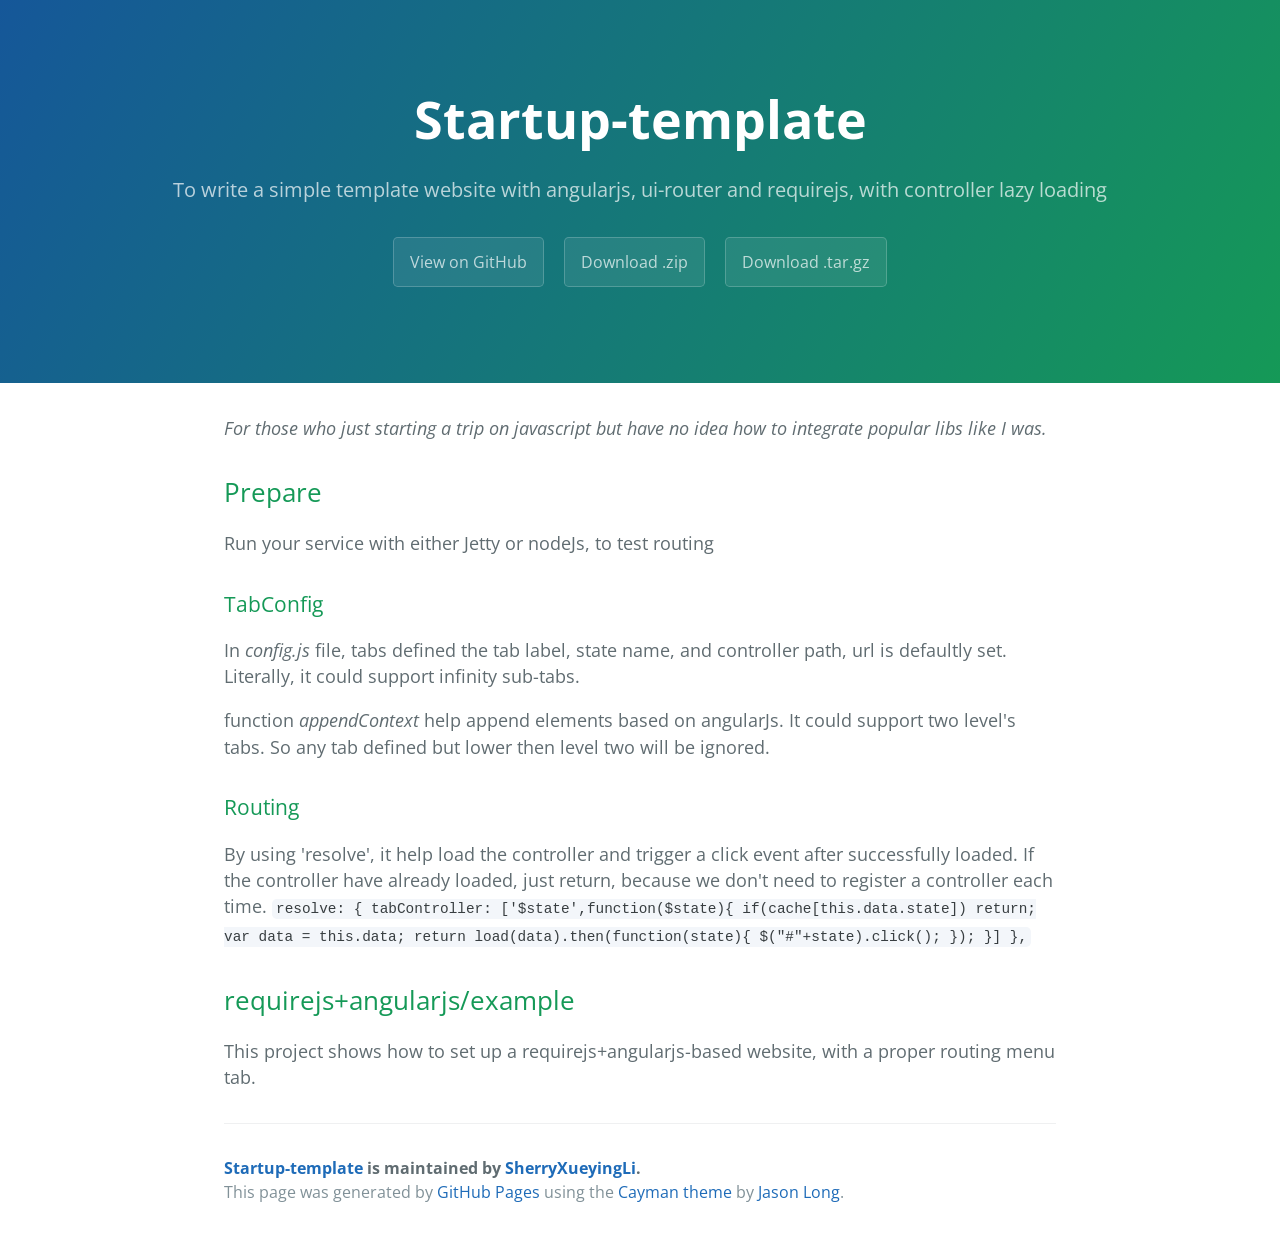
==== index.html @ b0f6df8a "Create gh-pages branch via GitHub" ====
<!DOCTYPE html>
<html lang="en-us">
  <head>
    <meta charset="UTF-8">
    <title>Startup-template by SherryXueyingLi</title>
    <meta name="viewport" content="width=device-width, initial-scale=1">
    <link rel="stylesheet" type="text/css" href="stylesheets/normalize.css" media="screen">
    <link href='https://fonts.googleapis.com/css?family=Open+Sans:400,700' rel='stylesheet' type='text/css'>
    <link rel="stylesheet" type="text/css" href="stylesheets/stylesheet.css" media="screen">
    <link rel="stylesheet" type="text/css" href="stylesheets/github-light.css" media="screen">
  </head>
  <body>
    <section class="page-header">
      <h1 class="project-name">Startup-template</h1>
      <h2 class="project-tagline">To write a simple template website with angularjs, ui-router and requirejs, with controller lazy loading</h2>
      <a href="https://github.com/SherryXueyingLi/startup-template" class="btn">View on GitHub</a>
      <a href="https://github.com/SherryXueyingLi/startup-template/zipball/master" class="btn">Download .zip</a>
      <a href="https://github.com/SherryXueyingLi/startup-template/tarball/master" class="btn">Download .tar.gz</a>
    </section>

    <section class="main-content">
      <p><em>For those who just starting a trip on javascript but have no idea how to integrate popular libs like I was.</em></p>

<h2>
<a id="prepare" class="anchor" href="#prepare" aria-hidden="true"><span aria-hidden="true" class="octicon octicon-link"></span></a>Prepare</h2>

<p>Run your service with either Jetty or nodeJs, to test routing</p>

<h3>
<a id="tabconfig" class="anchor" href="#tabconfig" aria-hidden="true"><span aria-hidden="true" class="octicon octicon-link"></span></a>TabConfig</h3>

<p>In <em>config.js</em> file, tabs defined the tab label, state name, and controller path, url is defaultly set.
Literally, it could support infinity sub-tabs.</p>

<p>function <em>appendContext</em> help append elements based on angularJs. 
It could support two level's tabs. So any tab defined but lower then level two will be ignored.</p>

<h3>
<a id="routing" class="anchor" href="#routing" aria-hidden="true"><span aria-hidden="true" class="octicon octicon-link"></span></a>Routing</h3>

<p>By using 'resolve', it help load the controller and trigger a click event after successfully loaded.
If the controller have already loaded, just return, because we don't need to register a controller each time.
<code>resolve: {
                tabController: ['$state',function($state){
                    if(cache[this.data.state]) return;
                    var data = this.data;
                    return load(data).then(function(state){
                        $("#"+state).click();
                    });
                }]
            },</code></p>

<h2>
<a id="requirejsangularjsexample" class="anchor" href="#requirejsangularjsexample" aria-hidden="true"><span aria-hidden="true" class="octicon octicon-link"></span></a>requirejs+angularjs/example</h2>

<p>This project shows how to set up a requirejs+angularjs-based website, with a proper routing menu tab.</p>

      <footer class="site-footer">
        <span class="site-footer-owner"><a href="https://github.com/SherryXueyingLi/startup-template">Startup-template</a> is maintained by <a href="https://github.com/SherryXueyingLi">SherryXueyingLi</a>.</span>

        <span class="site-footer-credits">This page was generated by <a href="https://pages.github.com">GitHub Pages</a> using the <a href="https://github.com/jasonlong/cayman-theme">Cayman theme</a> by <a href="https://twitter.com/jasonlong">Jason Long</a>.</span>
      </footer>

    </section>

  
  </body>
</html>
---- stylesheets/stylesheet.css ----
* {
  box-sizing: border-box; }

body {
  padding: 0;
  margin: 0;
  font-family: "Open Sans", "Helvetica Neue", Helvetica, Arial, sans-serif;
  font-size: 16px;
  line-height: 1.5;
  color: #606c71; }

a {
  color: #1e6bb8;
  text-decoration: none; }
  a:hover {
    text-decoration: underline; }

.btn {
  display: inline-block;
  margin-bottom: 1rem;
  color: rgba(255, 255, 255, 0.7);
  background-color: rgba(255, 255, 255, 0.08);
  border-color: rgba(255, 255, 255, 0.2);
  border-style: solid;
  border-width: 1px;
  border-radius: 0.3rem;
  transition: color 0.2s, background-color 0.2s, border-color 0.2s; }
  .btn + .btn {
    margin-left: 1rem; }

.btn:hover {
  color: rgba(255, 255, 255, 0.8);
  text-decoration: none;
  background-color: rgba(255, 255, 255, 0.2);
  border-color: rgba(255, 255, 255, 0.3); }

@media screen and (min-width: 64em) {
  .btn {
    padding: 0.75rem 1rem; } }

@media screen and (min-width: 42em) and (max-width: 64em) {
  .btn {
    padding: 0.6rem 0.9rem;
    font-size: 0.9rem; } }

@media screen and (max-width: 42em) {
  .btn {
    display: block;
    width: 100%;
    padding: 0.75rem;
    font-size: 0.9rem; }
    .btn + .btn {
      margin-top: 1rem;
      margin-left: 0; } }

.page-header {
  color: #fff;
  text-align: center;
  background-color: #159957;
  background-image: linear-gradient(120deg, #155799, #159957); }

@media screen and (min-width: 64em) {
  .page-header {
    padding: 5rem 6rem; } }

@media screen and (min-width: 42em) and (max-width: 64em) {
  .page-header {
    padding: 3rem 4rem; } }

@media screen and (max-width: 42em) {
  .page-header {
    padding: 2rem 1rem; } }

.project-name {
  margin-top: 0;
  margin-bottom: 0.1rem; }

@media screen and (min-width: 64em) {
  .project-name {
    font-size: 3.25rem; } }

@media screen and (min-width: 42em) and (max-width: 64em) {
  .project-name {
    font-size: 2.25rem; } }

@media screen and (max-width: 42em) {
  .project-name {
    font-size: 1.75rem; } }

.project-tagline {
  margin-bottom: 2rem;
  font-weight: normal;
  opacity: 0.7; }

@media screen and (min-width: 64em) {
  .project-tagline {
    font-size: 1.25rem; } }

@media screen and (min-width: 42em) and (max-width: 64em) {
  .project-tagline {
    font-size: 1.15rem; } }

@media screen and (max-width: 42em) {
  .project-tagline {
    font-size: 1rem; } }

.main-content :first-child {
  margin-top: 0; }
.main-content img {
  max-width: 100%; }
.main-content h1, .main-content h2, .main-content h3, .main-content h4, .main-content h5, .main-content h6 {
  margin-top: 2rem;
  margin-bottom: 1rem;
  font-weight: normal;
  color: #159957; }
.main-content p {
  margin-bottom: 1em; }
.main-content code {
  padding: 2px 4px;
  font-family: Consolas, "Liberation Mono", Menlo, Courier, monospace;
  font-size: 0.9rem;
  color: #383e41;
  background-color: #f3f6fa;
  border-radius: 0.3rem; }
.main-content pre {
  padding: 0.8rem;
  margin-top: 0;
  margin-bottom: 1rem;
  font: 1rem Consolas, "Liberation Mono", Menlo, Courier, monospace;
  color: #567482;
  word-wrap: normal;
  background-color: #f3f6fa;
  border: solid 1px #dce6f0;
  border-radius: 0.3rem; }
  .main-content pre > code {
    padding: 0;
    margin: 0;
    font-size: 0.9rem;
    color: #567482;
    word-break: normal;
    white-space: pre;
    background: transparent;
    border: 0; }
.main-content .highlight {
  margin-bottom: 1rem; }
  .main-content .highlight pre {
    margin-bottom: 0;
    word-break: normal; }
.main-content .highlight pre, .main-content pre {
  padding: 0.8rem;
  overflow: auto;
  font-size: 0.9rem;
  line-height: 1.45;
  border-radius: 0.3rem; }
.main-content pre code, .main-content pre tt {
  display: inline;
  max-width: initial;
  padding: 0;
  margin: 0;
  overflow: initial;
  line-height: inherit;
  word-wrap: normal;
  background-color: transparent;
  border: 0; }
  .main-content pre code:before, .main-content pre code:after, .main-content pre tt:before, .main-content pre tt:after {
    content: normal; }
.main-content ul, .main-content ol {
  margin-top: 0; }
.main-content blockquote {
  padding: 0 1rem;
  margin-left: 0;
  color: #819198;
  border-left: 0.3rem solid #dce6f0; }
  .main-content blockquote > :first-child {
    margin-top: 0; }
  .main-content blockquote > :last-child {
    margin-bottom: 0; }
.main-content table {
  display: block;
  width: 100%;
  overflow: auto;
  word-break: normal;
  word-break: keep-all; }
  .main-content table th {
    font-weight: bold; }
  .main-content table th, .main-content table td {
    padding: 0.5rem 1rem;
    border: 1px solid #e9ebec; }
.main-content dl {
  padding: 0; }
  .main-content dl dt {
    padding: 0;
    margin-top: 1rem;
    font-size: 1rem;
    font-weight: bold; }
  .main-content dl dd {
    padding: 0;
    margin-bottom: 1rem; }
.main-content hr {
  height: 2px;
  padding: 0;
  margin: 1rem 0;
  background-color: #eff0f1;
  border: 0; }

@media screen and (min-width: 64em) {
  .main-content {
    max-width: 64rem;
    padding: 2rem 6rem;
    margin: 0 auto;
    font-size: 1.1rem; } }

@media screen and (min-width: 42em) and (max-width: 64em) {
  .main-content {
    padding: 2rem 4rem;
    font-size: 1.1rem; } }

@media screen and (max-width: 42em) {
  .main-content {
    padding: 2rem 1rem;
    font-size: 1rem; } }

.site-footer {
  padding-top: 2rem;
  margin-top: 2rem;
  border-top: solid 1px #eff0f1; }

.site-footer-owner {
  display: block;
  font-weight: bold; }

.site-footer-credits {
  color: #819198; }

@media screen and (min-width: 64em) {
  .site-footer {
    font-size: 1rem; } }

@media screen and (min-width: 42em) and (max-width: 64em) {
  .site-footer {
    font-size: 1rem; } }

@media screen and (max-width: 42em) {
  .site-footer {
    font-size: 0.9rem; } }
---- stylesheets/github-light.css ----
/*
   Copyright 2014 GitHub Inc.

   Licensed under the Apache License, Version 2.0 (the "License");
   you may not use this file except in compliance with the License.
   You may obtain a copy of the License at

       http://www.apache.org/licenses/LICENSE-2.0

   Unless required by applicable law or agreed to in writing, software
   distributed under the License is distributed on an "AS IS" BASIS,
   WITHOUT WARRANTIES OR CONDITIONS OF ANY KIND, either express or implied.
   See the License for the specific language governing permissions and
   limitations under the License.

*/

.pl-c /* comment */ {
  color: #969896;
}

.pl-c1      /* constant, markup.raw, meta.diff.header, meta.module-reference, meta.property-name, support, support.constant, support.variable, variable.other.constant */,
.pl-s .pl-v /* string variable */ {
  color: #0086b3;
}

.pl-e  /* entity */,
.pl-en /* entity.name */ {
  color: #795da3;
}

.pl-s .pl-s1 /* string source */,
.pl-smi      /* storage.modifier.import, storage.modifier.package, storage.type.java, variable.other, variable.parameter.function */ {
  color: #333;
}

.pl-ent /* entity.name.tag */ {
  color: #63a35c;
}

.pl-k /* keyword, storage, storage.type */ {
  color: #a71d5d;
}

.pl-pds              /* punctuation.definition.string, string.regexp.character-class */,
.pl-s                /* string */,
.pl-s .pl-pse .pl-s1 /* string punctuation.section.embedded source */,
.pl-sr               /* string.regexp */,
.pl-sr .pl-cce       /* string.regexp constant.character.escape */,
.pl-sr .pl-sra       /* string.regexp string.regexp.arbitrary-repitition */,
.pl-sr .pl-sre       /* string.regexp source.ruby.embedded */ {
  color: #183691;
}

.pl-v /* variable */ {
  color: #ed6a43;
}

.pl-id /* invalid.deprecated */ {
  color: #b52a1d;
}

.pl-ii /* invalid.illegal */ {
  background-color: #b52a1d;
  color: #f8f8f8;
}

.pl-sr .pl-cce /* string.regexp constant.character.escape */ {
  color: #63a35c;
  font-weight: bold;
}

.pl-ml /* markup.list */ {
  color: #693a17;
}

.pl-mh        /* markup.heading */,
.pl-mh .pl-en /* markup.heading entity.name */,
.pl-ms        /* meta.separator */ {
  color: #1d3e81;
  font-weight: bold;
}

.pl-mq /* markup.quote */ {
  color: #008080;
}

.pl-mi /* markup.italic */ {
  color: #333;
  font-style: italic;
}

.pl-mb /* markup.bold */ {
  color: #333;
  font-weight: bold;
}

.pl-md /* markup.deleted, meta.diff.header.from-file */ {
  background-color: #ffecec;
  color: #bd2c00;
}

.pl-mi1 /* markup.inserted, meta.diff.header.to-file */ {
  background-color: #eaffea;
  color: #55a532;
}

.pl-mdr /* meta.diff.range */ {
  color: #795da3;
  font-weight: bold;
}

.pl-mo /* meta.output */ {
  color: #1d3e81;
}
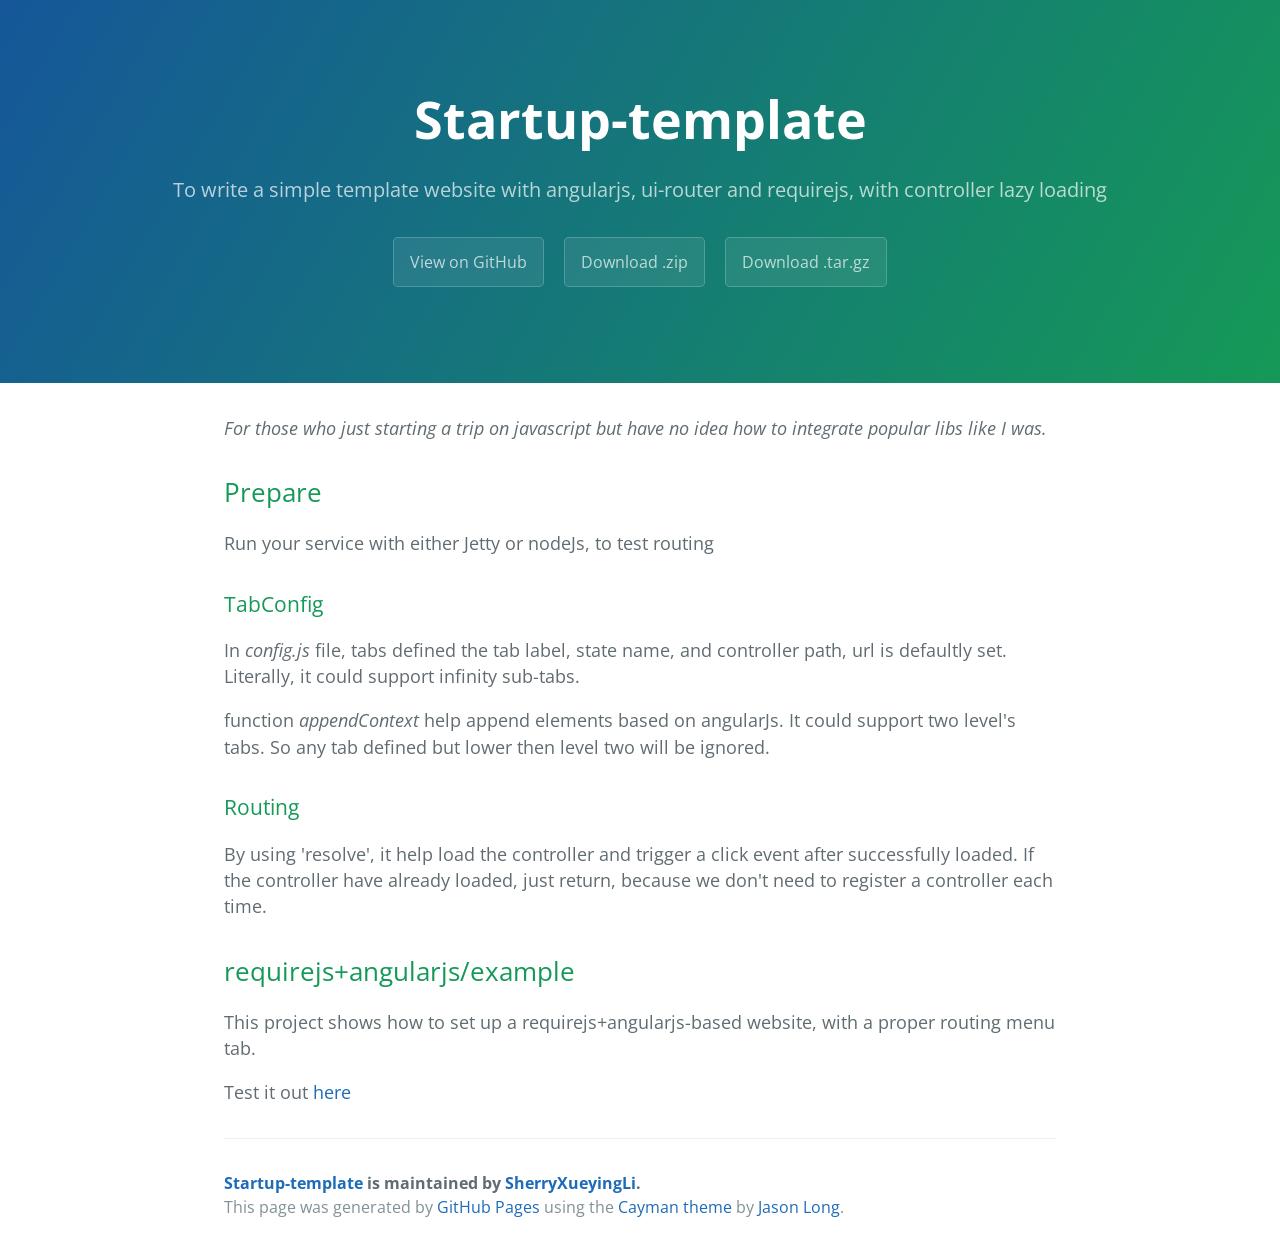
==== commit ce0ccc41: "Create gh-pages branch via GitHub" ====
--- a/index.html
+++ b/index.html
@@ -39,21 +39,14 @@
 <a id="routing" class="anchor" href="#routing" aria-hidden="true"><span aria-hidden="true" class="octicon octicon-link"></span></a>Routing</h3>
 
 <p>By using 'resolve', it help load the controller and trigger a click event after successfully loaded.
-If the controller have already loaded, just return, because we don't need to register a controller each time.
-<code>resolve: {
-                tabController: ['$state',function($state){
-                    if(cache[this.data.state]) return;
-                    var data = this.data;
-                    return load(data).then(function(state){
-                        $("#"+state).click();
-                    });
-                }]
-            },</code></p>
+If the controller have already loaded, just return, because we don't need to register a controller each time.</p>
 
 <h2>
 <a id="requirejsangularjsexample" class="anchor" href="#requirejsangularjsexample" aria-hidden="true"><span aria-hidden="true" class="octicon octicon-link"></span></a>requirejs+angularjs/example</h2>
 
 <p>This project shows how to set up a requirejs+angularjs-based website, with a proper routing menu tab.</p>
+
+<p>Test it out <a href="http://sherryxueyingli.github.io/startup-template/www/startup/index.html#/main">here</a></p>
 
       <footer class="site-footer">
         <span class="site-footer-owner"><a href="https://github.com/SherryXueyingLi/startup-template">Startup-template</a> is maintained by <a href="https://github.com/SherryXueyingLi">SherryXueyingLi</a>.</span>
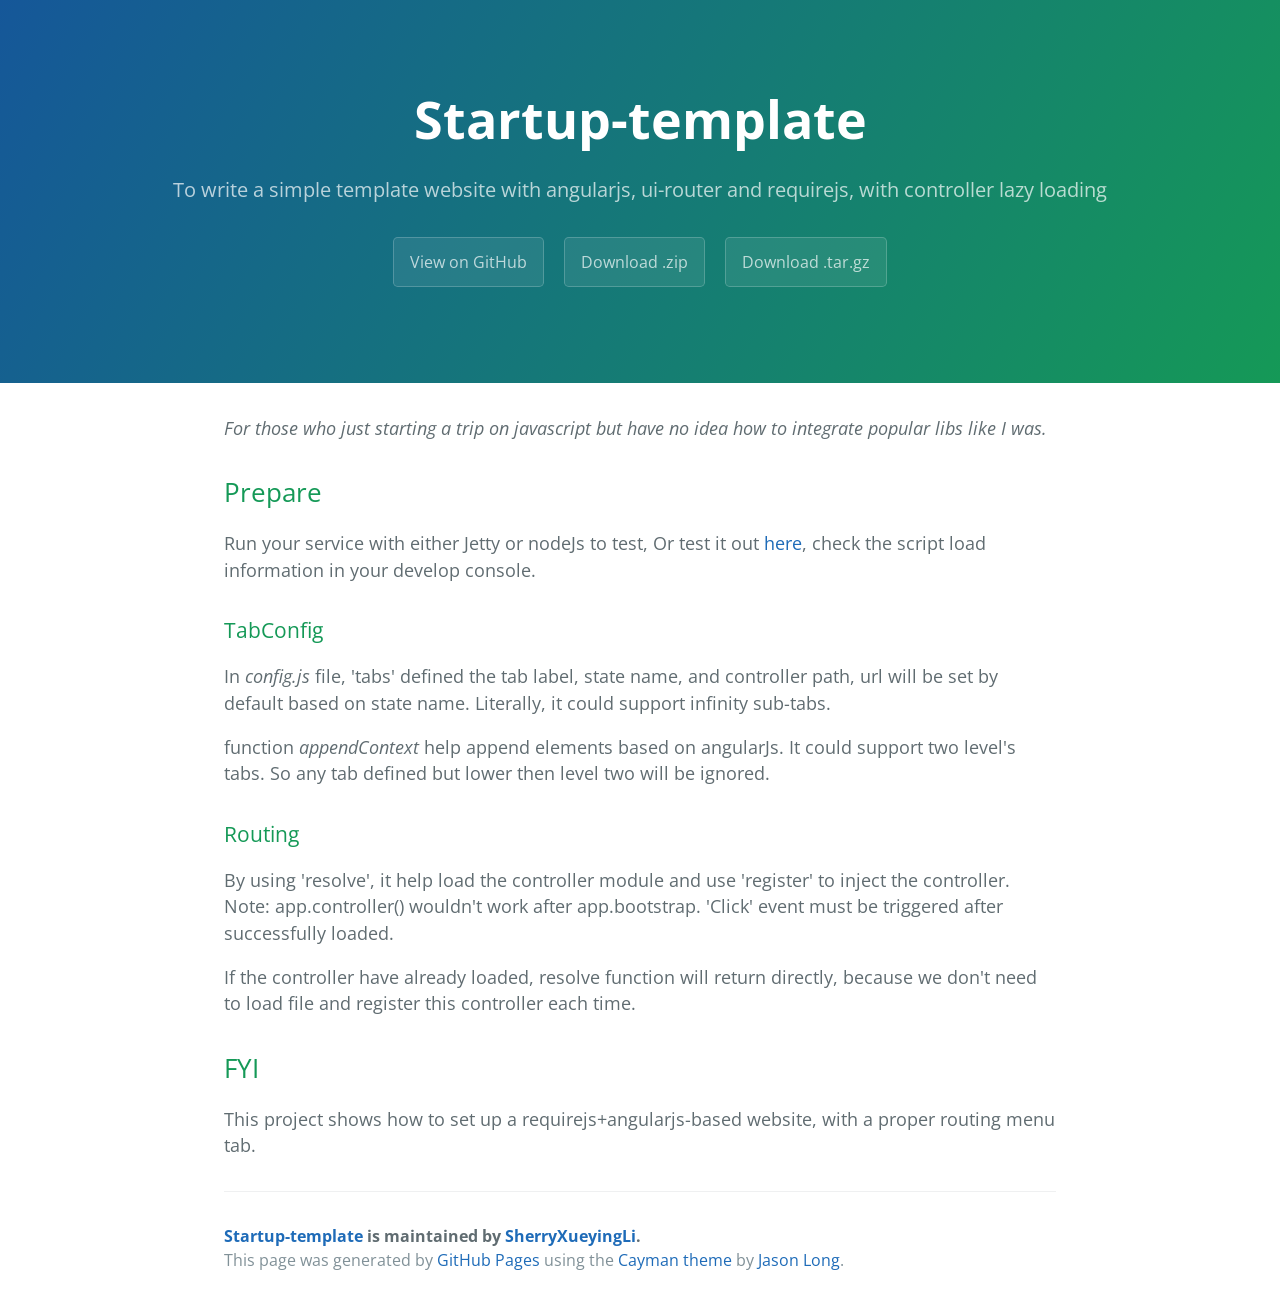
==== commit 8a97b5ab: "Create gh-pages branch via GitHub" ====
--- a/index.html
+++ b/index.html
@@ -24,12 +24,12 @@
 <h2>
 <a id="prepare" class="anchor" href="#prepare" aria-hidden="true"><span aria-hidden="true" class="octicon octicon-link"></span></a>Prepare</h2>
 
-<p>Run your service with either Jetty or nodeJs, to test routing</p>
+<p>Run your service with either Jetty or nodeJs to test, Or test it out <a href="http://sherryxueyingli.github.io/startup-template/www/startup/index.html#/main">here</a>, check the script load information in your develop console.</p>
 
 <h3>
 <a id="tabconfig" class="anchor" href="#tabconfig" aria-hidden="true"><span aria-hidden="true" class="octicon octicon-link"></span></a>TabConfig</h3>
 
-<p>In <em>config.js</em> file, tabs defined the tab label, state name, and controller path, url is defaultly set.
+<p>In <em>config.js</em> file, 'tabs' defined the tab label, state name, and controller path, url will be set by default based on state name.
 Literally, it could support infinity sub-tabs.</p>
 
 <p>function <em>appendContext</em> help append elements based on angularJs. 
@@ -38,15 +38,16 @@
 <h3>
 <a id="routing" class="anchor" href="#routing" aria-hidden="true"><span aria-hidden="true" class="octicon octicon-link"></span></a>Routing</h3>
 
-<p>By using 'resolve', it help load the controller and trigger a click event after successfully loaded.
-If the controller have already loaded, just return, because we don't need to register a controller each time.</p>
+<p>By using 'resolve', it help load the controller module and use 'register' to inject the controller.
+Note: app.controller() wouldn't work after app.bootstrap.
+'Click' event must be triggered after successfully loaded.</p>
+
+<p>If the controller have already loaded, resolve function will return directly, because we don't need to load file and register this controller each time.</p>
 
 <h2>
-<a id="requirejsangularjsexample" class="anchor" href="#requirejsangularjsexample" aria-hidden="true"><span aria-hidden="true" class="octicon octicon-link"></span></a>requirejs+angularjs/example</h2>
+<a id="fyi" class="anchor" href="#fyi" aria-hidden="true"><span aria-hidden="true" class="octicon octicon-link"></span></a>FYI</h2>
 
 <p>This project shows how to set up a requirejs+angularjs-based website, with a proper routing menu tab.</p>
-
-<p>Test it out <a href="http://sherryxueyingli.github.io/startup-template/www/startup/index.html#/main">here</a></p>
 
       <footer class="site-footer">
         <span class="site-footer-owner"><a href="https://github.com/SherryXueyingLi/startup-template">Startup-template</a> is maintained by <a href="https://github.com/SherryXueyingLi">SherryXueyingLi</a>.</span>
